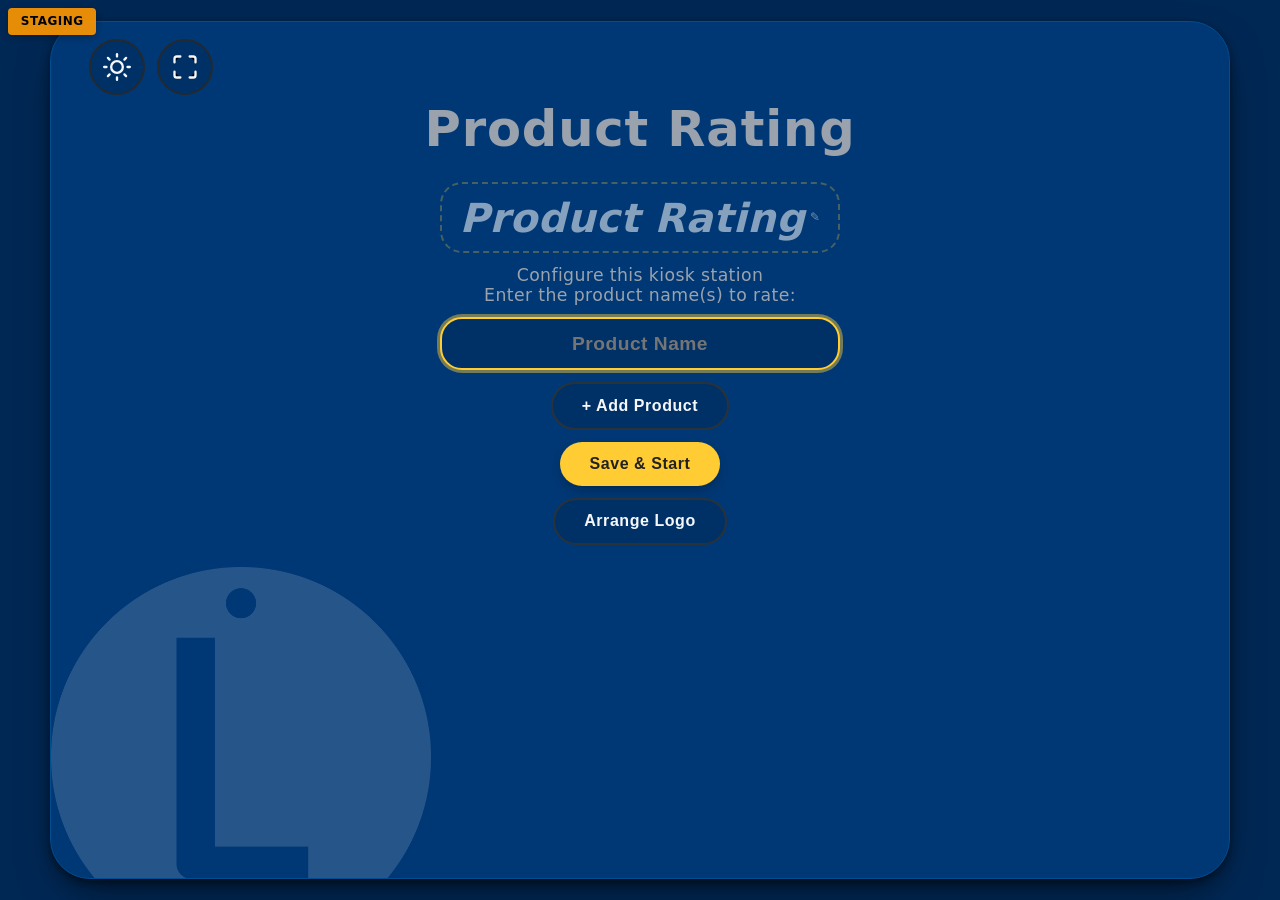
==== staging/index.html @ eb672d7d "Deploy staging from 7ec22b9dc69ea4518fdc0c1383776b196716d229" ====
<!DOCTYPE html>
<html lang="en" translate="no">

<head>
  <meta charset="UTF-8" />
  <!-- Base viewport (JS below enforces no-zoom for kiosk without violating lint rules) -->
  <meta name="viewport" content="width=device-width,initial-scale=1,viewport-fit=cover" />
  <title>Five Star Rating Kiosk</title>
  <link rel="manifest" href="manifest.webmanifest?v=3" />
  <link rel="icon" href="icon-192.png" sizes="192x192" />
  <link rel="apple-touch-icon" href="icon-192.png" />
  <!-- iOS PWA essentials -->
  <meta name="apple-mobile-web-app-capable" content="yes" />
  <meta name="apple-mobile-web-app-status-bar-style" content="black-translucent" />
  <meta name="apple-mobile-web-app-title" content="Rating" />
  <meta name="mobile-web-app-capable" content="yes" />
  <meta name="format-detection" content="telephone=no" />
  <!-- Optional specific size icon (falls back to 192 if 180 not present) -->
  <link rel="apple-touch-icon" sizes="180x180" href="icon-192.png" />
  <meta name="theme-color" content="#0f1113" />
  <link rel="stylesheet" href="styles.css" />
  <script>
    // Ensure correct subpath when hosted on GitHub Pages (avoids 404 in iOS standalone)
    (function(){
      var repo = 'fivestar-rating-kiosk';
      var path = window.location.pathname;

      if (!location.hostname.endsWith('.github.io')) return; // Not GitHub Pages

      // Detect intended environment from current path
      var isStaging = /\/staging(?:\/|$)/.test(path);
      var prMatch = path.match(/\/pr-(\d+)(?:\/|$)/);

      var expectedBase = '/' + repo + '/';
      if (isStaging) expectedBase += 'staging/';
      else if (prMatch) expectedBase += 'pr-' + prMatch[1] + '/';

      // If not at expected base, redirect
      if (!path.startsWith(expectedBase)) {
        var target = expectedBase + location.search + (location.hash || '');
        location.replace(target);
      }
    })();
    // iOS aggressive viewport lock (kept out of meta for validator compliance)
    (function(){
      var ua=navigator.userAgent;
      if(!(/iPad|iPhone|iPod/.test(ua) || (/Macintosh/.test(ua) && navigator.maxTouchPoints>1))) return;
      var vp=document.querySelector('meta[name=viewport]');
      if(!vp) return;
      var BASE='width=device-width,initial-scale=1,viewport-fit=cover';
      function lock(){vp.setAttribute('content',BASE+',maximum-scale=1');}
      lock();[80,160,320,640].forEach(function(t){setTimeout(lock,t);});
      window.addEventListener('orientationchange',function(){setTimeout(lock,140);setTimeout(lock,400);});
    })();
  </script>
</head>

<body>
  <!-- Hidden SVG symbol sprite -->
  <svg aria-hidden="true" class="hidden-sprite">
    <symbol id="star-shape" viewBox="0 0 24 24">
      <path d="M12 2.4l2.9 6 6.6.9-4.9 4.8 1.2 6.6L12 17.9 6.2 20.7l1.2-6.6L2.5 9.3l6.6-.9L12 2.4z" />
    </symbol>
  </svg>
  <!-- Environment badge (staging/preview only, hidden in production) -->
  <div id="envBadge" class="env-badge hidden" aria-label="Environment indicator"></div>
  <div class="wrap">
    <div class="panel" id="panel">
      <div id="updateToast">Update ready – tap to refresh</div>
      <div id="adminOverlay" class="admin-overlay hidden" role="dialog" aria-modal="true" aria-labelledby="adminTitle">
        <div class="admin-box">
          <button class="admin-close" type="button" aria-label="Close">×</button>
          <h2 id="adminTitle">Kiosk Admin <span id="wakeStatus" class="wake-badge" data-state="off">WAKE OFF</span></h2>
          <div class="admin-meta">
            <div class="label">Revision</div>
            <div id="adminRevision">--</div>
            <div class="label">Station ID</div>
            <div id="adminStationId">--</div>
            <div class="label">Product</div>
            <div id="adminProduct">--</div>
            <div class="label">Average</div>
            <div id="adminAvg">--</div>
            <div class="label">Ratings</div>
            <div id="adminCount">0</div>
            <div class="label">Online</div>
            <div id="adminOnline">--</div>
            <div class="label">Last Backup</div>
            <div id="adminLastBackup">--</div>
            <div class="label">Snapshot Keys</div>
            <div id="adminSnapshotCount">--</div>
            <div class="label">Persistent</div>
            <div id="adminPersistent">--</div>
          </div>
          <div class="admin-actions">
            <button id="wakeToggle" type="button">Enable Wake Lock</button>
            <button id="reconfigStation" type="button" class="sec">Reconfigure Station</button>
            <button id="diagToggle" type="button" class="sec">Diagnostics</button>
            <button id="checkUpdate" type="button" class="sec">Check Update</button>
            <button id="backupNow" type="button" class="sec">Backup Now</button>
            <button id="exportData" type="button" class="sec">Export</button>
            <button id="seedDemo" type="button" class="sec">Seed Demo</button>
            <button id="arrangeLogoBtn" type="button" class="sec">Arrange Logo</button>
            <button id="clearData" type="button" class="sec danger">Clear</button>
          </div>
          <div class="admin-settings" id="adminSettings">
            <div class="admin-settings-title">Settings</div>
            <div class="admin-settings-row">
              <label for="settingReturnTimeout" class="admin-settings-label">Auto-return after rating</label>
              <select id="settingReturnTimeout" class="admin-settings-select">
                <option value="5">5 s</option>
                <option value="8">8 s</option>
                <option value="10">10 s</option>
                <option value="15">15 s</option>
                <option value="20">20 s</option>
                <option value="30">30 s</option>
              </select>
            </div>
          </div>
          <div class="admin-stats" id="adminStats" aria-label="Rating Buckets"></div>
          <div id="adminDiag" class="hidden" aria-label="Diagnostics"></div>
          <div class="u-muted-note">Tap corner hotspot (5x) or long-press corner to open. Tap outside box or press ESC
            to close.</div>
        </div>
      </div>
      <div class="top-bar">
        <div class="bar-group" id="leftTools">
          <button class="icon-btn" id="themeToggle" aria-label="Toggle theme"></button>
          <button class="icon-btn" id="fsToggle" aria-label="Fullscreen"></button>
        </div>
        <div class="u-flex-1"></div>
      </div>
      <h1 id="headingMain">Product Rating</h1>
      <div id="averageBlock" class="average-block hidden" aria-describedby="liveAnnouncer">
        <div id="avgStars" class="avg-stars" aria-hidden="true"></div>
        <div id="avgLine" class="avg-line">-- out of 5 Stars <small>with 0 Ratings</small></div>
      </div>
      <div id="resultsActions" class="results-actions hidden">
        <p id="resultsEncourage" class="results-encourage">See how others feel about this product!</p>
        <button id="rateAnotherBtn" type="button" class="circle-timer-btn" aria-label="Dismiss and rate another product">
          <svg viewBox="0 0 100 100" class="circle-timer-svg" aria-hidden="true">
            <circle class="circle-timer-track" cx="50" cy="50" r="42"/>
            <circle id="circleTimerArc" class="circle-timer-arc" cx="50" cy="50" r="42"/>
          </svg>
          <span class="circle-timer-icon" aria-hidden="true">&#x2715;</span>
        </button>
        <p class="results-countdown" aria-live="polite"><span id="resultsSummaryCount" class="results-summary-count hidden"></span> Returning in <span id="autoCountdown">10</span>s</p>
      </div>
      <p id="subtitle" class="rating-text">Enter a name to begin</p>

      <div id="stationSetupWrapper" class="station-setup hidden">
        <div id="setupLabelDisplay" class="setup-label-display" role="button" tabindex="0" aria-label="Edit the rating prompt text">
          <span id="setupLabelText" class="setup-label-text">Rate the Feel of this Bed</span><span class="setup-label-edit-icon" aria-hidden="true"> ✎</span>
        </div>
        <textarea id="setupLabelInput" class="setup-label-input hidden" rows="2" maxlength="120" placeholder="Rate the Feel of this Bed" autocomplete="off" autocorrect="off" spellcheck="false"></textarea>
        <p class="setup-instructions">Configure this kiosk station<br>Enter the product name(s) to rate:</p>
        <div id="setupTitlesList" class="setup-titles-list"></div>
        <button id="addTitleBtn" type="button" class="setup-btn setup-btn-sec">&#43; Add Product</button>
        <button id="saveStationBtn" type="button" class="setup-btn">Save &amp; Start</button>
        <button id="setupArrangeLogoBtn" type="button" class="setup-btn setup-btn-sec">Arrange Logo</button>
        <div id="stationIdDisplay" class="station-id-display"></div>
      </div>

      <div id="idInputWrapper" class="input-row hidden">
        <input id="idInput" placeholder="Product Name" maxlength="40" autocomplete="off" />
        <button id="startBtn" type="button">Start</button>
        <div class="notice">Local demo only (stored in this browser).</div>
      </div>

      <div id="yourLabel" class="section-label hidden">Rate the Feel of this Bed</div>
      <div id="starsContainer" class="stars hidden" role="radiogroup" aria-label="Select a star rating"></div>
      <div id="ratingGroupsContainer" class="rating-groups hidden"></div>
      <div id="submitWrapper" class="submit-wrapper hidden">
        <p class="encourage-text">See how others feel about this product!</p>
        <button id="submitBtn" type="button" class="submit-btn">Submit Rating</button>
      </div>
      <div id="kbdHint" class="kbd-hint hidden">Press 1–5 or use arrow keys, Enter to submit.</div>

      <div id="status" class="status" aria-live="polite"></div>
      <div id="liveAnnouncer" class="visually-hidden" aria-live="polite"></div>
      <div class="footer-logo" aria-label="Brand logo">
        <img class="logo-dark" src="assets/logo-dark.png" alt="Brand logo" />
        <img class="logo-light" src="assets/logo-light.png" alt="Brand logo" />
      </div>
    </div>
  </div>
  <div id="logoEditBar" class="logo-edit-bar hidden" role="toolbar" aria-label="Logo positioning controls">
    <span class="logo-edit-grip" aria-hidden="true" title="Drag the logo to reposition">⠿</span>
    <span class="logo-edit-bar-sep"></span>
    <label class="logo-edit-rotate-wrap" title="Rotate logo">
      <span class="logo-edit-rotate-icon" aria-hidden="true">↻</span>
      <input type="range" id="logoEditRotate" class="logo-rotate-slider" min="-45" max="45" value="0" step="1" aria-label="Rotation angle">
      <span id="logoEditRotateVal" class="logo-edit-rotate-val">0°</span>
    </label>
    <span class="logo-edit-bar-sep"></span>
    <button id="logoThemeToggle" type="button" class="logo-edit-theme-btn" title="Toggle logo variant: auto / dark / light">🌓</button>
    <span class="logo-edit-bar-sep"></span>
    <button id="logoEditDone" type="button">Done</button>
  </div>
  <script src="app.js" defer></script>
  </body>
</html>
---- staging/styles.css ----
:root {
  --bg: #002855;         /* Leggett Blue */
  --panel: #003875;      /* lighter blue for panel surfaces */
  --panel-alt: #003166;  /* mid blue for inputs / alt panels */
  --text: #f5f7fa;
  --muted: #9aa3ad;
  --accent: #ffcc33;
  --accent-glow: rgba(255, 204, 51, .55);
  --danger: #ff4d4f;
  --radius: 40px;
  --focus: 0 0 0 3px rgba(255, 204, 51, .45);
  --star-size: clamp(48px, 7.5vw, 72px);
  --avg-star-size: clamp(60px, 11vw, 110px);
  font-family: system-ui, -apple-system, Segoe UI, Roboto, Helvetica, Arial, sans-serif;
  color-scheme: dark;
  --outline: #8acc9f;    /* ISPA Green — empty star outlines */
}

/* Environment badge (staging/preview deployments) */
.env-badge {
  position: fixed;
  top: 0.5rem;
  left: 0.5rem;
  z-index: 9999;
  padding: 0.4rem 0.8rem;
  font-size: 0.75rem;
  font-weight: 700;
  text-transform: uppercase;
  letter-spacing: 0.5px;
  border-radius: 0.25rem;
  pointer-events: none;
  opacity: 0.9;
  box-shadow: 0 2px 8px rgba(0, 0, 0, 0.3);
}
.env-badge.staging {
  background: #ff9800;
  color: #000;
}
.env-badge.preview {
  background: #2196f3;
  color: #fff;
}

/* Prevent iOS dynamic text auto-zoom on orientation changes */
html { -webkit-text-size-adjust:100%; }
.theme-light {
  --bg: #ffffff;
  --panel: #ffffff;
  --panel-alt: #eceff1;
  --text: #002855;       /* Leggett Blue */
  --muted: #4a6b8a;
  --accent: #d18f00;
  --accent-glow: rgba(209, 143, 0, .55);
  --danger: #d13a3c;
  --focus: 0 0 0 3px rgba(209, 143, 0, .35);
  color-scheme: light;
  --outline: #4a6b8a;
}
* { box-sizing: border-box }
html,body { margin:0; background:var(--bg); color:var(--text); -webkit-font-smoothing:antialiased; height:100%; -webkit-user-select:none; }
body { min-height:100vh; min-height:100dvh; display:flex; justify-content:center; align-items:stretch; padding:1.3rem; touch-action:none; overscroll-behavior:none; height:var(--vh,100vh); padding:calc(1.3rem + env(safe-area-inset-top,0px)) calc(1.3rem + env(safe-area-inset-right,0px)) calc(1.3rem + env(safe-area-inset-bottom,0px)) calc(1.3rem + env(safe-area-inset-left,0px)); }
/* Re-enable needed tap gestures inside inputs/buttons */
input, button, textarea { touch-action:manipulation; }
html,body { height:-webkit-fill-available; }
@supports (-webkit-touch-callout:none){ body{ min-height:-webkit-fill-available; } }
html { overscroll-behavior:none }
h1#headingMain { margin:.25rem 0 .7rem; font-weight:800; line-height:1.03; font-size:clamp(2.1rem,4.2vw,3.1rem); text-align:center; letter-spacing:.85px; color:var(--muted); text-shadow:none }
.rating-text { margin:.25rem 0 0; text-align:center; font-size:clamp(1.05rem,1.4vw,1.3rem); font-weight:600; letter-spacing:.6px }
.wrap { width:100%; max-width:1180px; display:flex; flex-direction:column; gap:1.15rem; flex:1; min-height:100%; }
.panel { background:var(--panel); border:1px solid #22292f; padding:1.05rem clamp(.9rem,3vw,3.2rem) 2.9rem; border-radius:var(--radius); box-shadow:0 12px 40px -12px rgba(0,0,0,.65),0 2px 6px rgba(0,0,0,.4); position:relative; overflow:hidden; transition:background .4s,border-color .4s,color .4s; flex:1; display:flex; flex-direction:column; isolation:isolate; }
.panel.rating-active { padding-bottom:2.3rem }
html:not(.theme-light) .panel { background:#003875; border-color:#004d90; box-shadow:0 18px 44px -14px rgba(0,0,0,.72),0 3px 8px rgba(0,0,0,.45); }
html.theme-light .panel { background:#ffffff; border-color:#d8dde1; box-shadow:0 16px 40px -14px rgba(0,0,0,.28),0 4px 10px rgba(0,0,0,.18); }
.top-bar { display:flex; justify-content:space-between; align-items:center; gap:1rem; flex-wrap:wrap; margin-bottom:.35rem; transition:opacity .4s ease,transform .4s ease }
.top-bar.autohide { opacity:0; pointer-events:none; transform:translateY(-24px) }
.bar-group { display:flex; align-items:center; gap:.7rem; flex-wrap:wrap }
.hidden { display:none !important }
.average-block { margin-bottom:1.6rem }
.avg-stars { display:flex; justify-content:center; gap:1.15rem; align-items:center; flex-wrap:nowrap; margin:.2rem 0 .45rem }
.fraction-wrap { position:relative; width:var(--avg-star-size); height:var(--avg-star-size); flex:0 0 auto }
.fraction-wrap svg { width:100%; height:100%; display:block }
.avg-line { font-size:clamp(2.3rem,4.5vw,3.8rem); font-weight:700; letter-spacing:.6px; text-shadow:0 2px 10px rgba(0,0,0,.4); line-height:1.05; margin:.45rem 0 0; text-align:center }
.avg-line small { display:block; font-size:clamp(.7rem,.95vw,.9rem); font-weight:500; color:var(--muted); margin-top:.55rem; letter-spacing:.55px }
.section-label { margin:.55rem 0 1rem; text-align:center; font-size:clamp(2.2rem,5vw,3.8rem); font-weight:800; color:var(--text); letter-spacing:.6px; line-height:1.05; overflow-wrap:break-word; max-width:100%; text-shadow:0 1px 6px rgba(0,0,0,.14) }
.stars { display:flex; justify-content:center; align-items:center; gap:20px; -webkit-user-select:none; user-select:none; touch-action:manipulation; margin:.25rem 0 .1rem; flex-wrap:nowrap; overflow-x:auto; scrollbar-width:none; transform:translateY(-4px) }
.stars::-webkit-scrollbar { display:none }
.star-btn { -webkit-tap-highlight-color:transparent; appearance:none; border:none; background:transparent; padding:6px; cursor:pointer; line-height:0; border-radius:20px; position:relative; transition:transform .12s,background .25s }
.star-btn:focus-visible { outline:none; box-shadow:var(--focus) }
.star-btn:active { transform:scale(.9) }
.star-btn.on .star-base use { stroke:var(--accent) }
.star-btn.pending .star-base use { stroke:var(--accent); filter:drop-shadow(0 0 4px var(--accent-glow)) }
.star-btn .star-base use { transition:stroke .28s }
svg.star { width:var(--star-size); height:var(--star-size); display:block; overflow:visible; filter:drop-shadow(0 3px 6px rgba(0,0,0,.55)) }
.star-base use { stroke:var(--outline); stroke-width:2; fill:none; vector-effect:non-scaling-stroke }
.stars .star-base use { opacity:.72; transition:opacity .25s }
.stars .star-btn.on .star-base use, .stars .star-btn.pending .star-base use { opacity:1 }
.star-fill { opacity:0; transition:opacity .22s }
.star-fill use { fill:var(--accent); stroke:var(--accent); stroke-width:0 }
.input-row { display:flex; flex-direction:column; gap:.7rem; max-width:520px; margin:1.6rem auto 0; text-align:center }
.input-row input { background:var(--panel-alt); border:2px solid #273039; color:var(--text); padding:.95rem 1.15rem; font-size:1.35rem; border-radius:26px; text-align:center; letter-spacing:.55px; font-weight:600; -webkit-user-select:text; user-select:text }
.input-row input:focus { outline:none; box-shadow:var(--focus); border-color:var(--accent) }
.input-row button { background:var(--accent); color:#222; font-size:1.1rem; font-weight:650; padding:.95rem 1.3rem; border:none; border-radius:999px; cursor:pointer; letter-spacing:.6px; box-shadow:0 6px 18px -6px rgba(0,0,0,.55) }
.icon-btn { width:56px; height:56px; display:inline-flex; align-items:center; justify-content:center; border-radius:50%; background:var(--panel-alt); border:2px solid #22292f; cursor:pointer; transition:background .3s,transform .25s; color:var(--text); }
.icon-btn svg { width:28px; height:28px; display:block; pointer-events:none; }
.notice { text-align:center; margin-top:.1rem; font-size:.6rem; color:var(--muted); letter-spacing:.35px }
.hidden-sprite { position:absolute; width:0; height:0; overflow:hidden; pointer-events:none }
/* Logo default position matches DEFAULT_SETTINGS {logoBottom:-8, logoRight:-5} in app.js — JS overrides these via inline style on load */
.footer-logo { position:absolute; bottom:-8%; right:-5%; pointer-events:none; z-index:-1; opacity:.15; touch-action:none }
.footer-logo img { display:block; width:clamp(200px,48%,380px); height:auto }
.footer-logo svg { display:none }
/* Show only the correct logo for the active theme */
html:not(.theme-light) .footer-logo .logo-dark { display:none }
html.theme-light .footer-logo .logo-light { display:none }
.footer-logo.logo-editable { pointer-events:all; z-index:10; cursor:grab; opacity:1 !important; outline:2px dashed var(--accent); outline-offset:10px; border-radius:6px }
/* While editing the logo position, let it extend beyond the panel so the full image is grabbable */
.panel.logo-editing { overflow:visible; }
.footer-logo.logo-editable:active { cursor:grabbing }
.footer-logo.logo-editable.logo-hidden-preview { opacity:.25 !important }
.logo-edit-bar { position:fixed; bottom:1.8rem; left:50%; transform:translateX(-50%); background:var(--panel-alt); border:1px solid #2a3239; border-radius:999px; padding:.55rem 1.1rem; display:flex; align-items:center; gap:.7rem; font-size:.75rem; color:var(--text); letter-spacing:.4px; z-index:400; box-shadow:0 6px 20px rgba(0,0,0,.45),0 0 0 1px rgba(255,204,51,.12); white-space:nowrap }
.logo-edit-bar:not(.hidden) { animation:logo-bar-in .35s cubic-bezier(.25,.46,.45,.94) both; }
@keyframes logo-bar-in { from { opacity:0; transform:translateX(-50%) translateY(14px); } to { opacity:1; transform:translateX(-50%) translateY(0); } }
.logo-edit-grip { font-size:1.25rem; color:var(--muted); user-select:none; letter-spacing:-2px; cursor:default; }
.logo-edit-bar-sep { width:1px; height:1.15rem; background:rgba(255,255,255,.12); flex-shrink:0; }
html.theme-light .logo-edit-bar-sep { background:rgba(0,0,0,.12); }
.logo-edit-rotate-wrap { display:flex; align-items:center; gap:.4rem; cursor:default; }
.logo-edit-rotate-icon { font-size:1rem; color:var(--muted); user-select:none; }
.logo-rotate-slider { -webkit-appearance:none; appearance:none; width:88px; height:4px; border-radius:2px; background:linear-gradient(to right,#2a3239 0%,var(--accent) 50%,#2a3239 100%); outline:none; cursor:pointer; flex-shrink:0; }
.logo-rotate-slider::-webkit-slider-thumb { -webkit-appearance:none; width:18px; height:18px; border-radius:50%; background:var(--accent); cursor:grab; box-shadow:0 1px 5px rgba(0,0,0,.5); }
.logo-rotate-slider::-moz-range-thumb { width:18px; height:18px; border-radius:50%; background:var(--accent); cursor:grab; border:none; }
.logo-rotate-slider:active::-webkit-slider-thumb { cursor:grabbing; transform:scale(1.15); }
.logo-edit-rotate-val { font-size:.7rem; color:var(--text); min-width:2.4rem; text-align:right; font-family:ui-monospace,monospace; }
.logo-edit-bar button { background:var(--accent); color:#002855; border:none; border-radius:999px; padding:.35rem .85rem; font-size:.75rem; font-weight:700; cursor:pointer; letter-spacing:.3px }
.visually-hidden { position:absolute !important; width:1px !important; height:1px !important; padding:0 !important; margin:-1px !important; overflow:hidden !important; clip:rect(0 0 0 0) !important; white-space:nowrap !important; border:0 !important; }
@media (max-width:780px){ h1#headingMain { font-size:clamp(1.85rem,7vw,2.5rem); } .avg-stars { gap:.65rem } .panel { padding:1.05rem 1rem 2.6rem } .rating-group-label { font-size:clamp(2rem,8vw,3.2rem); } .section-label { font-size:clamp(2rem,8vw,3.2rem); } .multi-avg-label { font-size:clamp(2rem,8vw,3.2rem); } }
html.ios-tablet .wrap, html.full-bleed .wrap { max-width:100%; }
.kbd-hint { margin-top:.65rem; text-align:center; font-size:.7rem; letter-spacing:.4px; color:var(--muted) }
.status { min-height:1.1rem; text-align:center; font-size:.8rem; margin-top:.55rem; font-weight:600; letter-spacing:.45px; color:var(--muted); transition:color .3s }
body.kiosk-no-select, body.kiosk-no-select *:not(input, textarea, [contenteditable], #status, .status){ -webkit-user-select:none; user-select:none; -webkit-touch-callout:none; }
.admin-overlay { position:fixed; inset:0; display:flex; align-items:center; justify-content:center; background:rgba(0,0,0,.72); -webkit-backdrop-filter:blur(10px); backdrop-filter:blur(10px); z-index:300; padding:2rem; }
.u-flex-1 { flex:1 }
.u-muted-note { margin-top:1rem; font-size:.6rem; color:var(--muted); text-align:center }
.admin-overlay.hidden { display:none !important }
.admin-box { background:var(--panel); border:1px solid #2a3239; border-radius:28px; max-width:560px; width:100%; padding:1.6rem 1.4rem 2rem; box-shadow:0 14px 50px -16px rgba(0,0,0,.75),0 4px 14px rgba(0,0,0,.5); font-size:.9rem; line-height:1.35; }
html.theme-light .admin-box { border-color:#d8dde1; background:#fff }
.admin-box h2 { margin:.1rem 0 1rem; font-size:1.35rem; letter-spacing:.8px }
.admin-meta { display:grid; grid-template-columns:auto 1fr; gap:.4rem .9rem; margin-bottom:1rem; font-size:.8rem; letter-spacing:.4px }
.admin-meta div.label { font-weight:600; color:var(--muted); text-align:right }
.admin-actions { display:flex; flex-wrap:wrap; gap:.6rem; margin-top:.4rem }
.admin-actions button { flex:1 1 auto; min-width:120px; background:var(--accent); color:#222; font-weight:600; border:none; border-radius:18px; padding:.7rem 1rem; cursor:pointer; font-size:.75rem; letter-spacing:.5px }
.admin-actions button.sec { background:var(--panel-alt); color:var(--text); border:1px solid #2a3239 }
.admin-close { position:absolute; top:10px; right:12px; background:var(--panel-alt); border:1px solid #2a3239; color:var(--text); border-radius:50%; width:38px; height:38px; font-weight:700; cursor:pointer; }
.admin-stats { background:var(--panel-alt); border:1px solid #2a3239; border-radius:16px; padding:.9rem 1rem; margin-top:.6rem; }
.admin-stats-product { font-size:.8rem; font-weight:700; letter-spacing:.4px; text-align:center; margin-bottom:.55rem; color:var(--text); }
.admin-stats-row { display:flex; align-items:center; gap:.55rem; margin:.3rem 0; }
.admin-stats-star { font-size:.88rem; font-weight:700; min-width:2.1rem; color:var(--text); text-align:right; }
.admin-stats-count { font-size:1rem; font-weight:700; min-width:2.4rem; text-align:right; color:var(--text); font-family:ui-monospace,monospace; }
.admin-stats-pct { font-size:.7rem; color:var(--muted); min-width:3rem; text-align:right; font-family:ui-monospace,monospace; }
.admin-stats-bar { flex:1; height:9px; background:#2a3239; border-radius:5px; overflow:hidden; }
.admin-stats-bar-fill { height:100%; background:var(--accent); border-radius:5px; }
.admin-stats-totals { font-size:.78rem; color:var(--muted); text-align:center; margin-top:.65rem; letter-spacing:.35px; border-top:1px solid #2a3239; padding-top:.55rem; }
.admin-settings { border:1px solid #2a3239; border-radius:16px; padding:.7rem .9rem; margin-top:.5rem; }
.admin-settings-title { font-size:.7rem; font-weight:700; color:var(--muted); letter-spacing:.5px; margin-bottom:.5rem; text-transform:uppercase; }
.admin-settings-row { display:flex; align-items:center; justify-content:space-between; gap:.6rem; padding:.2rem 0; }
.admin-settings-label { font-size:.78rem; color:var(--text); }
.admin-settings-select { background:var(--panel); color:var(--text); border:1px solid #2a3239; border-radius:10px; padding:.3rem .55rem; font-size:.78rem; cursor:pointer; -webkit-appearance:auto; }
.wake-badge { display:inline-block; margin-left:.4rem; padding:.15rem .45rem; font-size:.55rem; border:1px solid #2a3239; border-radius:10px; letter-spacing:.5px; background:var(--panel-alt); }
#updateToast { position:fixed; left:50%; bottom:14px; transform:translateX(-50%); background:var(--panel-alt); color:var(--text); font-size:.72rem; padding:.55rem .9rem; border:1px solid #2a3239; border-radius:999px; letter-spacing:.55px; display:none; z-index:60; box-shadow:0 6px 16px -8px rgba(0,0,0,.55); cursor:pointer }
.admin-actions button.danger { background:var(--danger); color:#fff; }
.stars { -ms-overflow-style:none; }
.stars::-webkit-scrollbar { display:none; }
#adminDiag { font-family:ui-monospace, monospace; background:var(--panel-alt); border:1px solid #2a3239; border-radius:16px; padding:.65rem .8rem; margin-top:.6rem; font-size:.62rem; line-height:1.3; max-height:170px; overflow:auto; }
#adminDiag.hidden { display:none !important }
.visually-hidden { position:absolute !important; width:1px !important; height:1px !important; padding:0 !important; margin:-1px !important; overflow:hidden !important; clip:rect(0 0 0 0) !important; white-space:nowrap !important; border:0 !important; }
/* Submit workflow */
.submit-wrapper { display:flex; flex-direction:column; align-items:center; gap:.75rem; margin:.6rem 0 .3rem; }
.encourage-text { margin:0; text-align:center; font-size:clamp(.95rem,1.4vw,1.2rem); color:var(--muted); letter-spacing:.5px; font-style:italic; }
.submit-btn { background:var(--accent); color:#222; font-size:clamp(1.05rem,1.6vw,1.35rem); font-weight:700; padding:.9rem 2.8rem; border:none; border-radius:999px; cursor:pointer; letter-spacing:.7px; box-shadow:0 6px 24px -8px rgba(0,0,0,.6),0 0 0 0 var(--accent-glow); transition:transform .12s,box-shadow .25s; }
.submit-btn:active { transform:scale(.95); }
/* Results view */
.results-actions { position:relative; width:100%; display:flex; flex-direction:column; align-items:center; gap:.6rem; margin:.4rem 0 .8rem; padding-top:.2rem; }
.results-encourage { margin:0; max-width:min(680px,calc(100% - 76px)); text-align:center; font-size:clamp(1rem,1.45vw,1.25rem); color:var(--muted); letter-spacing:.5px; font-style:italic; }
.results-encourage.hidden { display:none !important; }
.results-countdown { position:fixed; left:50%; bottom:calc(1rem + env(safe-area-inset-bottom,0px)); transform:translateX(-50%); margin:0; text-align:center; font-size:clamp(.88rem,1.2vw,1rem); color:var(--muted); letter-spacing:.42px; z-index:120; pointer-events:none; background:var(--panel-alt); border:1px solid rgba(255,255,255,.18); border-radius:999px; padding:.28rem .72rem; opacity:.95; }
.results-summary-count { color:var(--text); font-weight:700; margin-right:.22rem; }
html.theme-light .results-countdown { border-color:rgba(0,0,0,.14); }
/* Circle timer dismiss button */
.circle-timer-btn { position:absolute; top:-.15rem; right:-.1rem; width:44px; height:44px; background:var(--panel-alt); border:1px solid #2a3239; border-radius:999px; cursor:pointer; padding:0; display:flex; align-items:center; justify-content:center; -webkit-tap-highlight-color:transparent; box-shadow:0 2px 8px rgba(0,0,0,.24); }
.circle-timer-btn:focus-visible { outline:none; box-shadow:var(--focus),0 2px 8px rgba(0,0,0,.24); }
.circle-timer-btn:hover { filter:brightness(1.05); }
.circle-timer-btn:active { transform:scale(.95); }
.circle-timer-svg { position:absolute; inset:0; width:100%; height:100%; transform:rotate(-90deg); }
.circle-timer-track { fill:none; stroke:rgba(255,255,255,.14); stroke-width:3; }
html.theme-light .circle-timer-track { stroke:rgba(0,0,0,.10); }
/* stroke-dasharray = 2*π*42 (r=42) ≈ 263.9 — must match CIRCLE_TIMER_RADIUS in app.js */
.circle-timer-arc { fill:none; stroke:var(--accent); stroke-width:3; stroke-linecap:round; stroke-dasharray:263.9; stroke-dashoffset:0; }
.circle-timer-icon { font-size:1.1rem; color:var(--muted); position:relative; z-index:1; line-height:1; user-select:none; font-weight:700; }
/* Station setup */
.station-setup { display:flex; flex-direction:column; align-items:center; gap:.75rem; max-width:520px; margin:1rem auto 0; text-align:center; }
.setup-instructions { margin:0; font-size:clamp(.95rem,1.35vw,1.15rem); color:var(--muted); letter-spacing:.4px; }
.setup-titles-list { display:flex; flex-direction:column; gap:.55rem; width:100%; }
.setup-title-input { background:var(--panel-alt); border:2px solid #273039; color:var(--text); padding:.85rem 1.1rem; font-size:1.2rem; border-radius:22px; text-align:center; letter-spacing:.5px; font-weight:600; -webkit-user-select:text; user-select:text; width:100%; }
.setup-title-input:focus { outline:none; box-shadow:var(--focus); border-color:var(--accent); }
textarea.setup-title-input { resize:none; line-height:1.45; min-height:5.2rem; font-family:inherit; }
/* Subtle label ghost display (setup screen) */
.setup-label-display { width:100%; padding:.65rem 1.1rem; border:2px dashed rgba(255,204,51,.28); border-radius:22px; cursor:pointer; color:var(--text); font-size:clamp(1.5rem,3.5vw,2.5rem); font-weight:800; letter-spacing:.55px; display:flex; align-items:center; justify-content:center; gap:.3rem; background:transparent; transition:border-color .25s,color .2s,background .2s; -webkit-user-select:none; user-select:none; line-height:1.15; text-align:center; }
html.theme-light .setup-label-display { border-color:rgba(209,143,0,.35); color:var(--text); }
.setup-label-display:hover, .setup-label-display:focus-visible { border-color:var(--accent); background:rgba(255,204,51,.05); outline:none; box-shadow:var(--focus); }
.setup-label-edit-icon { font-size:.75rem; opacity:.45; flex-shrink:0; }
/* Setup label textarea styled to match the heading display above */
.setup-label-input { background:var(--panel-alt); border:2px solid var(--accent); color:var(--text); padding:.65rem 1.1rem; font-size:clamp(1.5rem,3.5vw,2.5rem); font-weight:800; border-radius:22px; text-align:center; letter-spacing:.55px; -webkit-user-select:text; user-select:text; width:100%; resize:none; line-height:1.15; font-family:inherit; min-height:4rem; }
.setup-label-input:focus { outline:none; box-shadow:var(--focus); }
@keyframes setup-label-wiggle { 0%,100%{transform:translateX(0) rotate(0deg)} 20%{transform:translateX(-4px) rotate(-.8deg)} 40%{transform:translateX(4px) rotate(.8deg)} 62%{transform:translateX(-2px) rotate(-.4deg)} 80%{transform:translateX(2px) rotate(.4deg)} }
.setup-label-display.wiggle { animation:setup-label-wiggle .55s ease; }
/* Logo variant override classes */
.footer-logo.logo-force-dark .logo-light { display:none !important }
.footer-logo.logo-force-dark .logo-dark  { display:block !important }
.footer-logo.logo-force-light .logo-dark  { display:none !important }
.footer-logo.logo-force-light .logo-light { display:block !important }
/* Logo edit bar theme toggle button */
.logo-edit-theme-btn { background:transparent; border:1px solid rgba(255,255,255,.18); border-radius:999px; padding:.28rem .7rem; font-size:.85rem; color:var(--text); cursor:pointer; transition:background .2s,border-color .2s; }
.logo-edit-theme-btn:hover { background:var(--panel); border-color:var(--accent); }
.setup-btn { background:var(--accent); color:#222; font-size:1rem; font-weight:650; padding:.8rem 1.8rem; border:none; border-radius:999px; cursor:pointer; letter-spacing:.55px; box-shadow:0 5px 16px -6px rgba(0,0,0,.5); min-width:160px; }
.setup-btn.setup-btn-sec { background:var(--panel-alt); color:var(--text); border:2px solid #2a3239; box-shadow:none; }
.station-id-display { font-family:ui-monospace,monospace; font-size:.72rem; color:var(--muted); letter-spacing:.7px; margin-top:.15rem; }
/* Multi-product rating */
.rating-groups { display:flex; flex-direction:column; gap:1.45rem; width:100%; align-items:center; margin-top:.65rem; }
.rating-group { display:flex; flex-direction:column; align-items:center; width:100%; }
.rating-group-label { font-size:clamp(2.2rem,5vw,3.8rem); font-weight:800; color:var(--text); letter-spacing:.6px; margin-bottom:.65rem; text-align:center; line-height:1.05; overflow-wrap:break-word; max-width:100%; text-shadow:0 1px 6px rgba(0,0,0,.14); }
.multi-avg-block { display:flex; flex-direction:column; align-items:center; width:100%; padding:.5rem 0; }
.multi-avg-label { font-size:clamp(2.2rem,5vw,3.8rem); font-weight:800; color:var(--text); letter-spacing:.6px; margin-bottom:.6rem; text-align:center; line-height:1.05; overflow-wrap:break-word; max-width:100%; text-shadow:0 1px 6px rgba(0,0,0,.14); }
/* Admin stats tabs */
.admin-stats-tabs { display:flex; gap:.4rem; flex-wrap:wrap; margin-bottom:.6rem; }
.admin-stats-tab { flex:1; background:var(--panel); border:1px solid #2a3239; color:var(--muted); border-radius:10px; padding:.35rem .6rem; font-size:.72rem; cursor:pointer; font-weight:600; letter-spacing:.4px; transition:background .2s,color .2s; }
.admin-stats-tab.active { background:var(--accent); color:#222; border-color:var(--accent); }
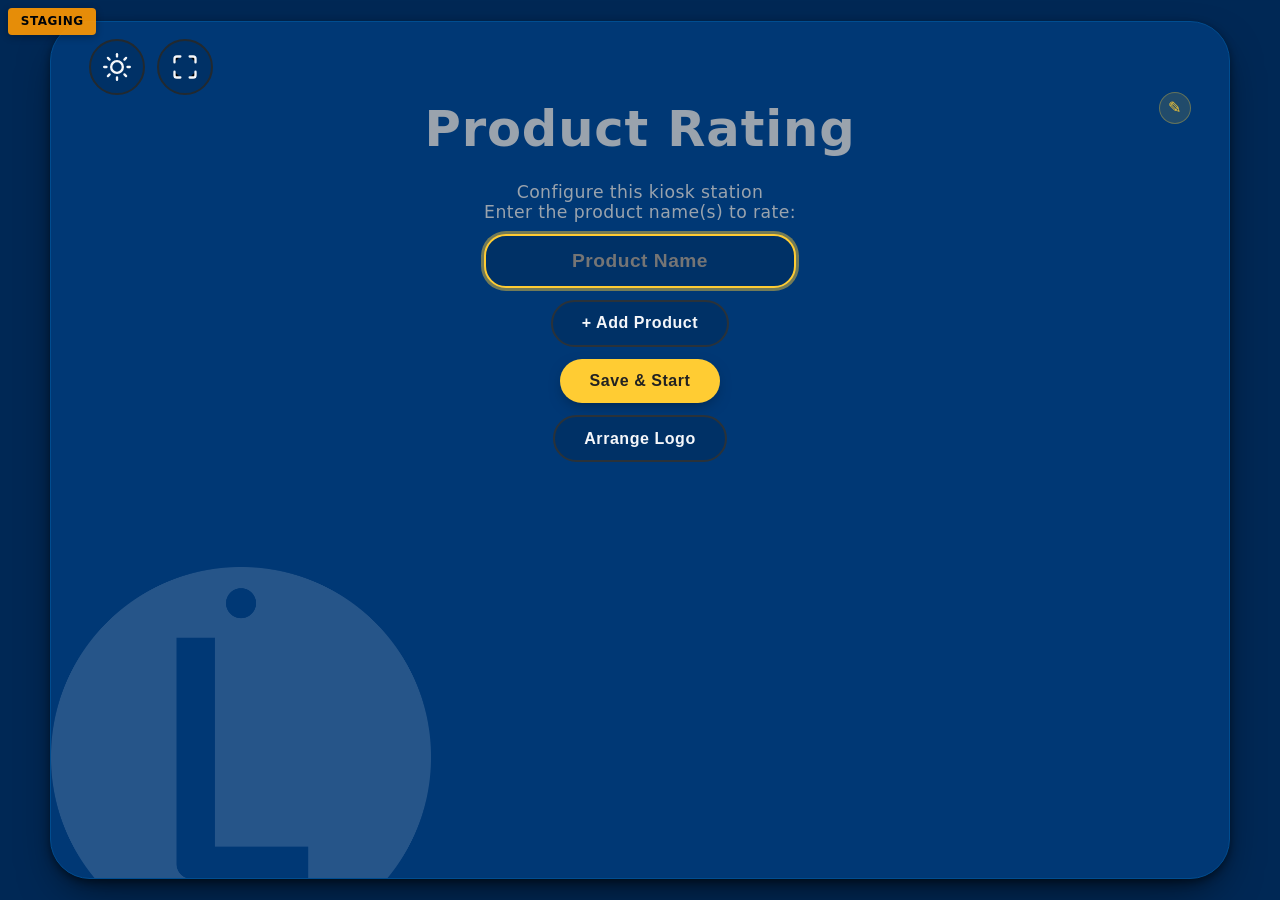
==== commit 41f6c7b2: "Deploy staging from 51361999e0a2da67c1038048665239d7482d7eb9" ====
--- a/staging/index.html
+++ b/staging/index.html
@@ -129,7 +129,11 @@
         </div>
         <div class="u-flex-1"></div>
       </div>
-      <h1 id="headingMain">Product Rating</h1>
+      <div class="heading-prompt-wrap">
+        <h1 id="headingMain">Product Rating</h1>
+        <textarea id="setupLabelInput" class="setup-label-input hidden" rows="2" maxlength="120" placeholder="Rate the Feel of this Bed" autocomplete="off" autocorrect="off" spellcheck="false"></textarea>
+        <button id="setupEditPromptBtn" type="button" class="setup-edit-prompt-btn hidden" aria-label="Edit rating prompt">✎</button>
+      </div>
       <div id="averageBlock" class="average-block hidden" aria-describedby="liveAnnouncer">
         <div id="avgStars" class="avg-stars" aria-hidden="true"></div>
         <div id="avgLine" class="avg-line">-- out of 5 Stars <small>with 0 Ratings</small></div>
@@ -148,10 +152,6 @@
       <p id="subtitle" class="rating-text">Enter a name to begin</p>
 
       <div id="stationSetupWrapper" class="station-setup hidden">
-        <div id="setupLabelDisplay" class="setup-label-display" role="button" tabindex="0" aria-label="Edit the rating prompt text">
-          <span id="setupLabelText" class="setup-label-text">Rate the Feel of this Bed</span><span class="setup-label-edit-icon" aria-hidden="true"> ✎</span>
-        </div>
-        <textarea id="setupLabelInput" class="setup-label-input hidden" rows="2" maxlength="120" placeholder="Rate the Feel of this Bed" autocomplete="off" autocorrect="off" spellcheck="false"></textarea>
         <p class="setup-instructions">Configure this kiosk station<br>Enter the product name(s) to rate:</p>
         <div id="setupTitlesList" class="setup-titles-list"></div>
         <button id="addTitleBtn" type="button" class="setup-btn setup-btn-sec">&#43; Add Product</button>
--- a/staging/styles.css
+++ b/staging/styles.css
@@ -201,16 +201,23 @@
 .setup-title-input { background:var(--panel-alt); border:2px solid #273039; color:var(--text); padding:.85rem 1.1rem; font-size:1.2rem; border-radius:22px; text-align:center; letter-spacing:.5px; font-weight:600; -webkit-user-select:text; user-select:text; width:100%; }
 .setup-title-input:focus { outline:none; box-shadow:var(--focus); border-color:var(--accent); }
 textarea.setup-title-input { resize:none; line-height:1.45; min-height:5.2rem; font-family:inherit; }
-/* Subtle label ghost display (setup screen) */
-.setup-label-display { width:100%; padding:.65rem 1.1rem; border:2px dashed rgba(255,204,51,.28); border-radius:22px; cursor:pointer; color:var(--text); font-size:clamp(1.5rem,3.5vw,2.5rem); font-weight:800; letter-spacing:.55px; display:flex; align-items:center; justify-content:center; gap:.3rem; background:transparent; transition:border-color .25s,color .2s,background .2s; -webkit-user-select:none; user-select:none; line-height:1.15; text-align:center; }
-html.theme-light .setup-label-display { border-color:rgba(209,143,0,.35); color:var(--text); }
-.setup-label-display:hover, .setup-label-display:focus-visible { border-color:var(--accent); background:rgba(255,204,51,.05); outline:none; box-shadow:var(--focus); }
-.setup-label-edit-icon { font-size:.75rem; opacity:.45; flex-shrink:0; }
-/* Setup label textarea styled to match the heading display above */
-.setup-label-input { background:var(--panel-alt); border:2px solid var(--accent); color:var(--text); padding:.65rem 1.1rem; font-size:clamp(1.5rem,3.5vw,2.5rem); font-weight:800; border-radius:22px; text-align:center; letter-spacing:.55px; -webkit-user-select:text; user-select:text; width:100%; resize:none; line-height:1.15; font-family:inherit; min-height:4rem; }
-.setup-label-input:focus { outline:none; box-shadow:var(--focus); }
-@keyframes setup-label-wiggle { 0%,100%{transform:translateX(0) rotate(0deg)} 20%{transform:translateX(-4px) rotate(-.8deg)} 40%{transform:translateX(4px) rotate(.8deg)} 62%{transform:translateX(-2px) rotate(-.4deg)} 80%{transform:translateX(2px) rotate(.4deg)} }
-.setup-label-display.wiggle { animation:setup-label-wiggle .55s ease; }
+/* Heading wrapper: anchors the floating pencil edit button */
+.heading-prompt-wrap { position:relative; width:100%; }
+/* Pencil edit button — floats top-right of the heading, setup mode only */
+.setup-edit-prompt-btn { position:absolute; top:0; right:0; transform:translateY(-25%); width:2rem; height:2rem; border-radius:999px; background:rgba(255,204,51,.13); border:1px solid rgba(255,204,51,.3); color:var(--accent); font-size:1rem; line-height:1; cursor:pointer; display:flex; align-items:center; justify-content:center; padding:0; transition:background .2s,box-shadow .2s; -webkit-tap-highlight-color:transparent; }
+.setup-edit-prompt-btn:hover { background:rgba(255,204,51,.22); }
+.setup-edit-prompt-btn:focus-visible { outline:none; box-shadow:var(--focus); }
+html.theme-light .setup-edit-prompt-btn { background:rgba(209,143,0,.1); border-color:rgba(209,143,0,.3); }
+/* Pencil wiggle animation */
+@keyframes pencil-wiggle { 0%,100%{transform:translateY(-25%) rotate(0deg)} 20%{transform:translateY(-25%) rotate(-18deg)} 45%{transform:translateY(-25%) rotate(14deg)} 65%{transform:translateY(-25%) rotate(-9deg)} 82%{transform:translateY(-25%) rotate(6deg)} }
+.setup-edit-prompt-btn.wiggle { animation:pencil-wiggle .55s ease; }
+/* Title shimmer — gold sweep across heading text on editability hint */
+@keyframes heading-shimmer { 0%{background-position:-250% center} 100%{background-position:250% center} }
+h1#headingMain.shimmer { background:linear-gradient(90deg,var(--muted) 30%,var(--accent) 50%,var(--muted) 70%); background-size:250% auto; -webkit-background-clip:text; background-clip:text; -webkit-text-fill-color:transparent; animation:heading-shimmer 1.1s ease-in-out; }
+/* Inline label textarea — matches h1 exactly so swap is seamless */
+.setup-label-input { background:transparent; border:none; color:var(--muted); padding:0; font-size:clamp(2.1rem,4.2vw,3.1rem); font-weight:800; border-radius:0; text-align:center; letter-spacing:.85px; -webkit-user-select:text; user-select:text; width:100%; resize:none; line-height:1.03; font-family:inherit; margin:.25rem 0 .7rem; display:block; }
+.setup-label-input:focus { outline:none; box-shadow:none; border-bottom:2px solid var(--accent); }
+@media (max-width:780px){ .setup-label-input { font-size:clamp(1.85rem,7vw,2.5rem); } }
 /* Logo variant override classes */
 .footer-logo.logo-force-dark .logo-light { display:none !important }
 .footer-logo.logo-force-dark .logo-dark  { display:block !important }
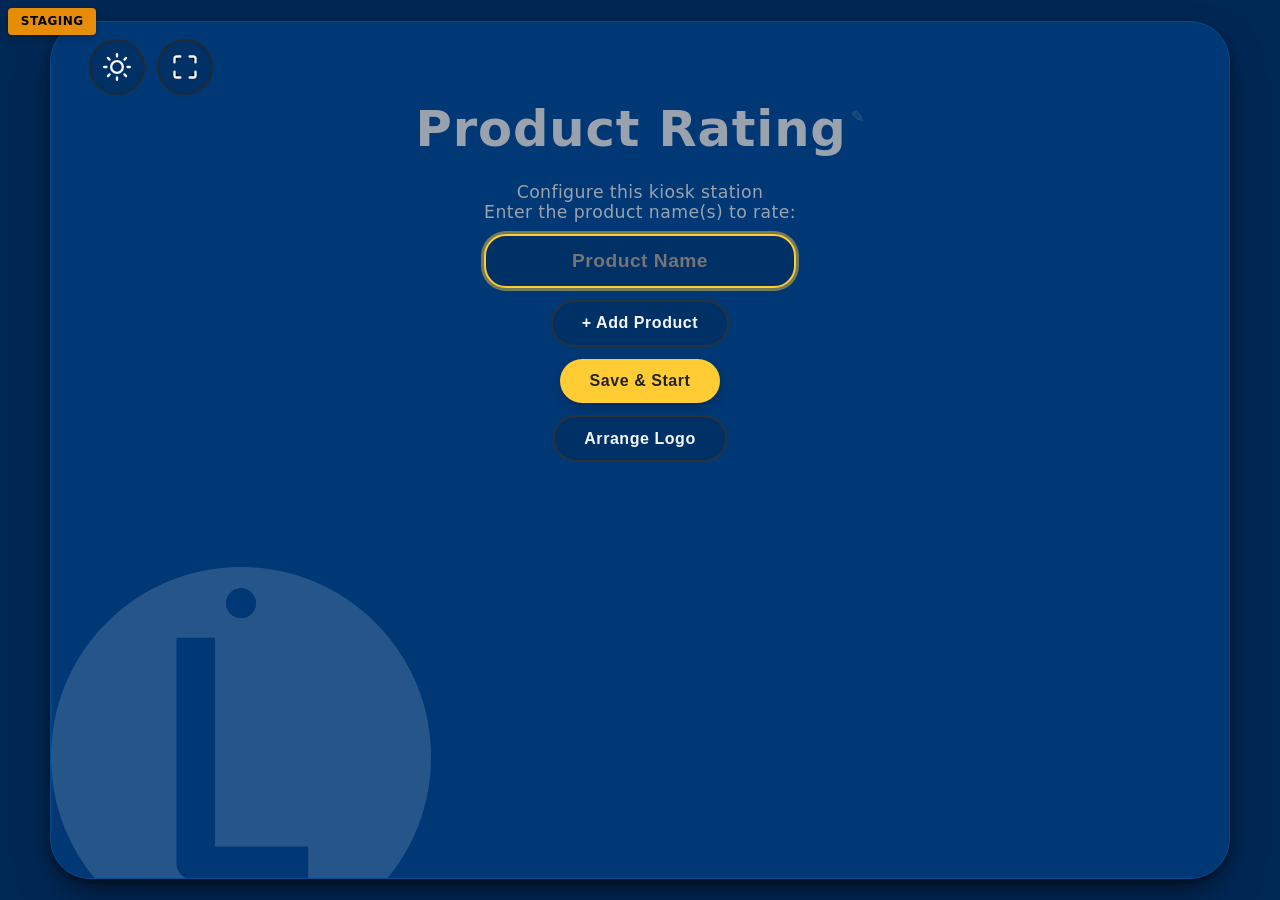
==== commit 013cb02c: "Deploy staging from 42e8eef3fae32be27e1470a545b70625306f79cd" ====
--- a/staging/index.html
+++ b/staging/index.html
@@ -130,9 +130,8 @@
         <div class="u-flex-1"></div>
       </div>
       <div class="heading-prompt-wrap">
-        <h1 id="headingMain">Product Rating</h1>
+        <h1 id="headingMain">Product Rating</h1><button id="setupEditPromptBtn" type="button" class="setup-edit-prompt-btn hidden" aria-label="Edit rating prompt" tabindex="-1">✎</button>
         <textarea id="setupLabelInput" class="setup-label-input hidden" rows="2" maxlength="120" placeholder="Rate the Feel of this Bed" autocomplete="off" autocorrect="off" spellcheck="false"></textarea>
-        <button id="setupEditPromptBtn" type="button" class="setup-edit-prompt-btn hidden" aria-label="Edit rating prompt">✎</button>
       </div>
       <div id="averageBlock" class="average-block hidden" aria-describedby="liveAnnouncer">
         <div id="avgStars" class="avg-stars" aria-hidden="true"></div>
--- a/staging/styles.css
+++ b/staging/styles.css
@@ -64,7 +64,7 @@
 html,body { height:-webkit-fill-available; }
 @supports (-webkit-touch-callout:none){ body{ min-height:-webkit-fill-available; } }
 html { overscroll-behavior:none }
-h1#headingMain { margin:.25rem 0 .7rem; font-weight:800; line-height:1.03; font-size:clamp(2.1rem,4.2vw,3.1rem); text-align:center; letter-spacing:.85px; color:var(--muted); text-shadow:none }
+h1#headingMain { flex:none; width:auto; max-width:calc(100% - 1.5rem); margin:.25rem 0 .7rem; font-weight:800; line-height:1.03; font-size:clamp(2.1rem,4.2vw,3.1rem); text-align:center; letter-spacing:.85px; color:var(--muted); text-shadow:none }
 .rating-text { margin:.25rem 0 0; text-align:center; font-size:clamp(1.05rem,1.4vw,1.3rem); font-weight:600; letter-spacing:.6px }
 .wrap { width:100%; max-width:1180px; display:flex; flex-direction:column; gap:1.15rem; flex:1; min-height:100%; }
 .panel { background:var(--panel); border:1px solid #22292f; padding:1.05rem clamp(.9rem,3vw,3.2rem) 2.9rem; border-radius:var(--radius); box-shadow:0 12px 40px -12px rgba(0,0,0,.65),0 2px 6px rgba(0,0,0,.4); position:relative; overflow:hidden; transition:background .4s,border-color .4s,color .4s; flex:1; display:flex; flex-direction:column; isolation:isolate; }
@@ -201,21 +201,19 @@
 .setup-title-input { background:var(--panel-alt); border:2px solid #273039; color:var(--text); padding:.85rem 1.1rem; font-size:1.2rem; border-radius:22px; text-align:center; letter-spacing:.5px; font-weight:600; -webkit-user-select:text; user-select:text; width:100%; }
 .setup-title-input:focus { outline:none; box-shadow:var(--focus); border-color:var(--accent); }
 textarea.setup-title-input { resize:none; line-height:1.45; min-height:5.2rem; font-family:inherit; }
-/* Heading wrapper: anchors the floating pencil edit button */
-.heading-prompt-wrap { position:relative; width:100%; }
-/* Pencil edit button — floats top-right of the heading, setup mode only */
-.setup-edit-prompt-btn { position:absolute; top:0; right:0; transform:translateY(-25%); width:2rem; height:2rem; border-radius:999px; background:rgba(255,204,51,.13); border:1px solid rgba(255,204,51,.3); color:var(--accent); font-size:1rem; line-height:1; cursor:pointer; display:flex; align-items:center; justify-content:center; padding:0; transition:background .2s,box-shadow .2s; -webkit-tap-highlight-color:transparent; }
-.setup-edit-prompt-btn:hover { background:rgba(255,204,51,.22); }
-.setup-edit-prompt-btn:focus-visible { outline:none; box-shadow:var(--focus); }
-html.theme-light .setup-edit-prompt-btn { background:rgba(209,143,0,.1); border-color:rgba(209,143,0,.3); }
-/* Pencil wiggle animation */
-@keyframes pencil-wiggle { 0%,100%{transform:translateY(-25%) rotate(0deg)} 20%{transform:translateY(-25%) rotate(-18deg)} 45%{transform:translateY(-25%) rotate(14deg)} 65%{transform:translateY(-25%) rotate(-9deg)} 82%{transform:translateY(-25%) rotate(6deg)} }
-.setup-edit-prompt-btn.wiggle { animation:pencil-wiggle .55s ease; }
+/* Heading wrapper: h1 and inline pencil hint sit side-by-side; textarea wraps below */
+.heading-prompt-wrap { display:flex; flex-wrap:wrap; align-items:flex-start; justify-content:center; gap:0 .2em; }
+/* Pencil hint — subtle inline glyph immediately after heading text, setup mode only */
+.setup-edit-prompt-btn { background:none; border:none; color:var(--muted); font-size:1rem; font-weight:400; opacity:.32; cursor:pointer; padding:0 .05em; margin-top:.55em; line-height:1; letter-spacing:0; align-self:flex-start; flex-shrink:0; -webkit-tap-highlight-color:transparent; transition:opacity .2s; }
+.setup-edit-prompt-btn:hover,.setup-edit-prompt-btn:focus-visible { opacity:.7; outline:none; }
+/* Pencil wiggle animation — rotation only, no position offset */
+@keyframes pencil-wiggle { 0%,100%{transform:rotate(0deg)} 20%{transform:rotate(-22deg)} 45%{transform:rotate(16deg)} 65%{transform:rotate(-10deg)} 82%{transform:rotate(7deg)} }
+.setup-edit-prompt-btn.wiggle { animation:pencil-wiggle .5s ease; }
 /* Title shimmer — gold sweep across heading text on editability hint */
 @keyframes heading-shimmer { 0%{background-position:-250% center} 100%{background-position:250% center} }
 h1#headingMain.shimmer { background:linear-gradient(90deg,var(--muted) 30%,var(--accent) 50%,var(--muted) 70%); background-size:250% auto; -webkit-background-clip:text; background-clip:text; -webkit-text-fill-color:transparent; animation:heading-shimmer 1.1s ease-in-out; }
 /* Inline label textarea — matches h1 exactly so swap is seamless */
-.setup-label-input { background:transparent; border:none; color:var(--muted); padding:0; font-size:clamp(2.1rem,4.2vw,3.1rem); font-weight:800; border-radius:0; text-align:center; letter-spacing:.85px; -webkit-user-select:text; user-select:text; width:100%; resize:none; line-height:1.03; font-family:inherit; margin:.25rem 0 .7rem; display:block; }
+.setup-label-input { flex:0 0 100%; background:transparent; border:none; color:var(--muted); padding:0; font-size:clamp(2.1rem,4.2vw,3.1rem); font-weight:800; border-radius:0; text-align:center; letter-spacing:.85px; -webkit-user-select:text; user-select:text; width:100%; resize:none; line-height:1.03; font-family:inherit; margin:.25rem 0 .7rem; display:block; }
 .setup-label-input:focus { outline:none; box-shadow:none; border-bottom:2px solid var(--accent); }
 @media (max-width:780px){ .setup-label-input { font-size:clamp(1.85rem,7vw,2.5rem); } }
 /* Logo variant override classes */
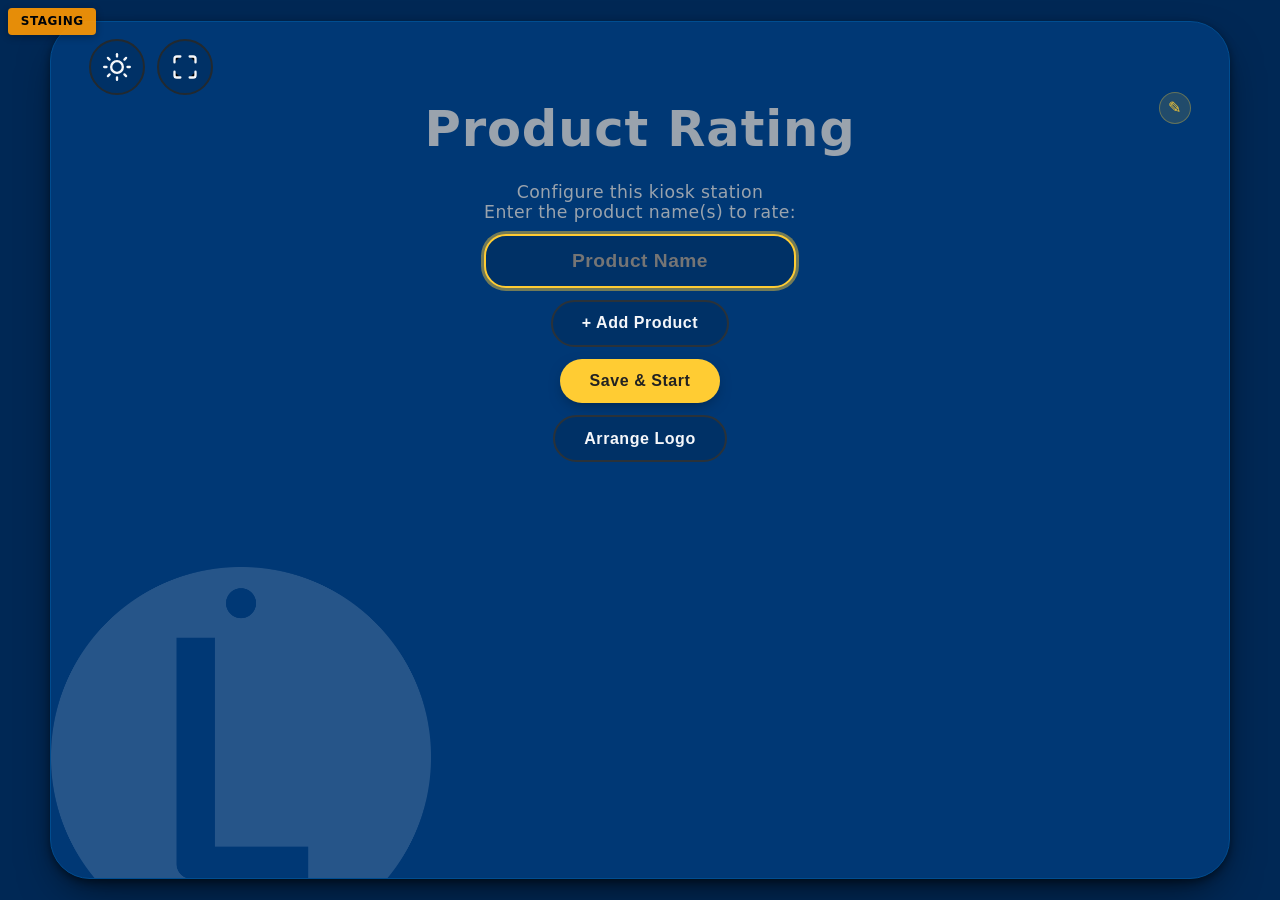
==== commit 7b48c571: "Deploy staging from 8959179912ea5f357c018f5036a26e770cddc8b0" ====
--- a/staging/index.html
+++ b/staging/index.html
@@ -130,8 +130,9 @@
         <div class="u-flex-1"></div>
       </div>
       <div class="heading-prompt-wrap">
-        <h1 id="headingMain">Product Rating</h1><button id="setupEditPromptBtn" type="button" class="setup-edit-prompt-btn hidden" aria-label="Edit rating prompt" tabindex="-1">✎</button>
+        <h1 id="headingMain">Product Rating</h1>
         <textarea id="setupLabelInput" class="setup-label-input hidden" rows="2" maxlength="120" placeholder="Rate the Feel of this Bed" autocomplete="off" autocorrect="off" spellcheck="false"></textarea>
+        <button id="setupEditPromptBtn" type="button" class="setup-edit-prompt-btn hidden" aria-label="Edit rating prompt">✎</button>
       </div>
       <div id="averageBlock" class="average-block hidden" aria-describedby="liveAnnouncer">
         <div id="avgStars" class="avg-stars" aria-hidden="true"></div>
--- a/staging/styles.css
+++ b/staging/styles.css
@@ -64,7 +64,7 @@
 html,body { height:-webkit-fill-available; }
 @supports (-webkit-touch-callout:none){ body{ min-height:-webkit-fill-available; } }
 html { overscroll-behavior:none }
-h1#headingMain { flex:none; width:auto; max-width:calc(100% - 1.5rem); margin:.25rem 0 .7rem; font-weight:800; line-height:1.03; font-size:clamp(2.1rem,4.2vw,3.1rem); text-align:center; letter-spacing:.85px; color:var(--muted); text-shadow:none }
+h1#headingMain { margin:.25rem 0 .7rem; font-weight:800; line-height:1.03; font-size:clamp(2.1rem,4.2vw,3.1rem); text-align:center; letter-spacing:.85px; color:var(--muted); text-shadow:none }
 .rating-text { margin:.25rem 0 0; text-align:center; font-size:clamp(1.05rem,1.4vw,1.3rem); font-weight:600; letter-spacing:.6px }
 .wrap { width:100%; max-width:1180px; display:flex; flex-direction:column; gap:1.15rem; flex:1; min-height:100%; }
 .panel { background:var(--panel); border:1px solid #22292f; padding:1.05rem clamp(.9rem,3vw,3.2rem) 2.9rem; border-radius:var(--radius); box-shadow:0 12px 40px -12px rgba(0,0,0,.65),0 2px 6px rgba(0,0,0,.4); position:relative; overflow:hidden; transition:background .4s,border-color .4s,color .4s; flex:1; display:flex; flex-direction:column; isolation:isolate; }
@@ -201,19 +201,21 @@
 .setup-title-input { background:var(--panel-alt); border:2px solid #273039; color:var(--text); padding:.85rem 1.1rem; font-size:1.2rem; border-radius:22px; text-align:center; letter-spacing:.5px; font-weight:600; -webkit-user-select:text; user-select:text; width:100%; }
 .setup-title-input:focus { outline:none; box-shadow:var(--focus); border-color:var(--accent); }
 textarea.setup-title-input { resize:none; line-height:1.45; min-height:5.2rem; font-family:inherit; }
-/* Heading wrapper: h1 and inline pencil hint sit side-by-side; textarea wraps below */
-.heading-prompt-wrap { display:flex; flex-wrap:wrap; align-items:flex-start; justify-content:center; gap:0 .2em; }
-/* Pencil hint — subtle inline glyph immediately after heading text, setup mode only */
-.setup-edit-prompt-btn { background:none; border:none; color:var(--muted); font-size:1rem; font-weight:400; opacity:.32; cursor:pointer; padding:0 .05em; margin-top:.55em; line-height:1; letter-spacing:0; align-self:flex-start; flex-shrink:0; -webkit-tap-highlight-color:transparent; transition:opacity .2s; }
-.setup-edit-prompt-btn:hover,.setup-edit-prompt-btn:focus-visible { opacity:.7; outline:none; }
-/* Pencil wiggle animation — rotation only, no position offset */
-@keyframes pencil-wiggle { 0%,100%{transform:rotate(0deg)} 20%{transform:rotate(-22deg)} 45%{transform:rotate(16deg)} 65%{transform:rotate(-10deg)} 82%{transform:rotate(7deg)} }
-.setup-edit-prompt-btn.wiggle { animation:pencil-wiggle .5s ease; }
+/* Heading wrapper: anchors the floating pencil edit button */
+.heading-prompt-wrap { position:relative; width:100%; }
+/* Pencil edit button — floats top-right of the heading, setup mode only */
+.setup-edit-prompt-btn { position:absolute; top:0; right:0; transform:translateY(-25%); width:2rem; height:2rem; border-radius:999px; background:rgba(255,204,51,.13); border:1px solid rgba(255,204,51,.3); color:var(--accent); font-size:1rem; line-height:1; cursor:pointer; display:flex; align-items:center; justify-content:center; padding:0; transition:background .2s,box-shadow .2s; -webkit-tap-highlight-color:transparent; }
+.setup-edit-prompt-btn:hover { background:rgba(255,204,51,.22); }
+.setup-edit-prompt-btn:focus-visible { outline:none; box-shadow:var(--focus); }
+html.theme-light .setup-edit-prompt-btn { background:rgba(209,143,0,.1); border-color:rgba(209,143,0,.3); }
+/* Pencil wiggle animation */
+@keyframes pencil-wiggle { 0%,100%{transform:translateY(-25%) rotate(0deg)} 20%{transform:translateY(-25%) rotate(-18deg)} 45%{transform:translateY(-25%) rotate(14deg)} 65%{transform:translateY(-25%) rotate(-9deg)} 82%{transform:translateY(-25%) rotate(6deg)} }
+.setup-edit-prompt-btn.wiggle { animation:pencil-wiggle .55s ease; }
 /* Title shimmer — gold sweep across heading text on editability hint */
 @keyframes heading-shimmer { 0%{background-position:-250% center} 100%{background-position:250% center} }
 h1#headingMain.shimmer { background:linear-gradient(90deg,var(--muted) 30%,var(--accent) 50%,var(--muted) 70%); background-size:250% auto; -webkit-background-clip:text; background-clip:text; -webkit-text-fill-color:transparent; animation:heading-shimmer 1.1s ease-in-out; }
 /* Inline label textarea — matches h1 exactly so swap is seamless */
-.setup-label-input { flex:0 0 100%; background:transparent; border:none; color:var(--muted); padding:0; font-size:clamp(2.1rem,4.2vw,3.1rem); font-weight:800; border-radius:0; text-align:center; letter-spacing:.85px; -webkit-user-select:text; user-select:text; width:100%; resize:none; line-height:1.03; font-family:inherit; margin:.25rem 0 .7rem; display:block; }
+.setup-label-input { background:transparent; border:none; color:var(--muted); padding:0; font-size:clamp(2.1rem,4.2vw,3.1rem); font-weight:800; border-radius:0; text-align:center; letter-spacing:.85px; -webkit-user-select:text; user-select:text; width:100%; resize:none; line-height:1.03; font-family:inherit; margin:.25rem 0 .7rem; display:block; }
 .setup-label-input:focus { outline:none; box-shadow:none; border-bottom:2px solid var(--accent); }
 @media (max-width:780px){ .setup-label-input { font-size:clamp(1.85rem,7vw,2.5rem); } }
 /* Logo variant override classes */
